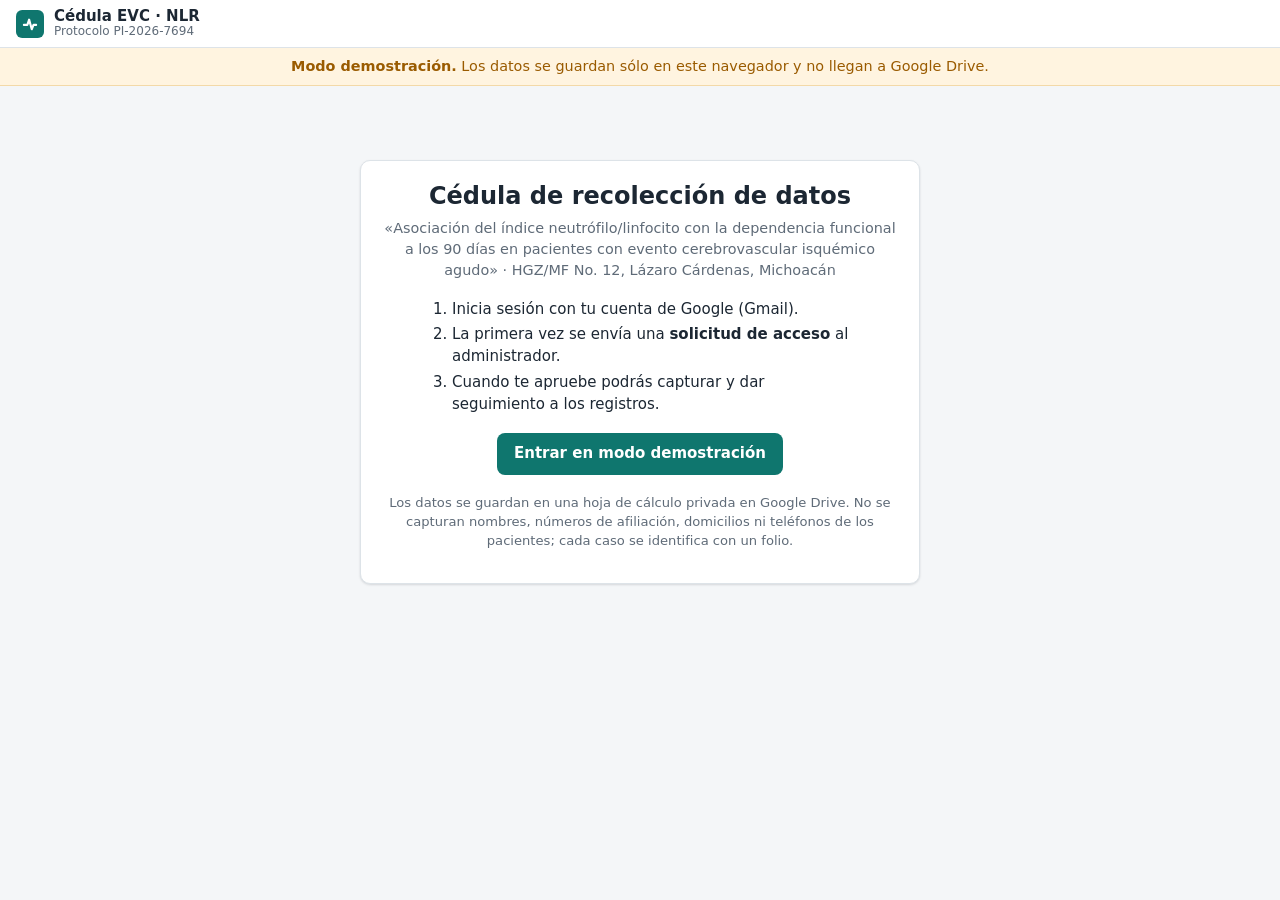
==== docs/index.html @ 50a3857d "Cédula electrónica de recolección de datos (Protocolo PI-2026-7694) - Formularios del Anexo 3 en Git" ====
<!doctype html>
<html lang="es">
<head>
  <meta charset="utf-8">
  <meta name="viewport" content="width=device-width, initial-scale=1">
  <meta name="robots" content="noindex, nofollow">
  <meta name="referrer" content="strict-origin-when-cross-origin">
  <title>Cédula EVC · NLR</title>
  <meta name="description" content="Cédula electrónica de recolección de datos del protocolo PI-2026-7694 (EVC isquémico agudo e índice neutrófilo/linfocito).">
  <link rel="icon" href="data:image/svg+xml,%3Csvg xmlns='http://www.w3.org/2000/svg' viewBox='0 0 32 32'%3E%3Crect width='32' height='32' rx='7' fill='%230f766e'/%3E%3Cpath d='M9 17h4l2-6 3 11 2-5h3' stroke='white' stroke-width='2.4' fill='none' stroke-linecap='round' stroke-linejoin='round'/%3E%3C/svg%3E">
  <link rel="stylesheet" href="css/estilos.css">
  <script src="https://accounts.google.com/gsi/client" async defer></script>
</head>
<body>
  <header class="barra">
    <a class="marca" href="#/registros" aria-label="Inicio">
      <span class="logo" aria-hidden="true">
        <svg viewBox="0 0 32 32" width="28" height="28"><rect width="32" height="32" rx="7" fill="currentColor"/><path d="M9 17h4l2-6 3 11 2-5h3" stroke="#fff" stroke-width="2.4" fill="none" stroke-linecap="round" stroke-linejoin="round"/></svg>
      </span>
      <span class="marca-texto"><b>Cédula EVC · NLR</b><small>Protocolo PI-2026-7694</small></span>
    </a>
    <nav id="nav" class="nav" hidden>
      <a href="#/registros" data-vista="registros">Registros</a>
      <a href="#/nuevo" data-vista="nuevo">Nuevo</a>
      <a href="#/usuarios" data-vista="usuarios" class="solo-admin" hidden>Usuarios <span id="contador-pendientes" class="contador" hidden></span></a>
      <a href="#/exportar" data-vista="exportar" class="solo-admin" hidden>Exportar</a>
      <a href="#/ayuda" data-vista="ayuda">Ayuda</a>
    </nav>
    <div id="usuario" class="usuario" hidden>
      <span id="usuario-nombre" class="usuario-nombre"></span>
      <button id="btn-salir" class="boton secundario chico" type="button">Salir</button>
    </div>
  </header>

  <div id="banner-demo" class="banner-demo" hidden>
    <b>Modo demostración.</b> Los datos se guardan sólo en este navegador y no llegan a Google Drive.
  </div>

  <main id="app">
    <!-- ===================== Inicio de sesión ===================== -->
    <section id="vista-login" class="vista" hidden>
      <div class="tarjeta login">
        <h1>Cédula de recolección de datos</h1>
        <p class="titulo-protocolo" id="titulo-protocolo"></p>
        <ol class="pasos-login">
          <li>Inicia sesión con tu cuenta de Google (Gmail).</li>
          <li>La primera vez se envía una <b>solicitud de acceso</b> al administrador.</li>
          <li>Cuando te apruebe podrás capturar y dar seguimiento a los registros.</li>
        </ol>
        <div id="boton-google" class="boton-google"></div>
        <button id="btn-demo" class="boton primario" type="button" hidden>Entrar en modo demostración</button>
        <p class="nota">Los datos se guardan en una hoja de cálculo privada en Google Drive. No se capturan nombres,
          números de afiliación, domicilios ni teléfonos de los pacientes; cada caso se identifica con un folio.</p>
      </div>
    </section>

    <!-- ===================== Pendiente de aprobación ===================== -->
    <section id="vista-pendiente" class="vista" hidden>
      <div class="tarjeta login">
        <h1 id="pendiente-titulo">Solicitud enviada</h1>
        <p id="pendiente-texto"></p>
        <div class="acciones-centro">
          <button id="btn-comprobar" class="boton primario" type="button">Volver a comprobar</button>
          <button id="btn-salir-2" class="boton secundario" type="button">Salir</button>
        </div>
      </div>
    </section>

    <!-- ===================== Lista de registros ===================== -->
    <section id="vista-registros" class="vista" hidden>
      <div class="cabecera-vista">
        <h2>Registros</h2>
        <a class="boton primario" href="#/nuevo">+ Nuevo registro</a>
      </div>
      <div id="resumen-registros" class="tarjetas-resumen"></div>
      <div class="filtros">
        <input id="buscar" type="search" placeholder="Buscar folio (EVC-001)…" aria-label="Buscar folio">
        <select id="filtro-estado" aria-label="Filtrar por seguimiento">
          <option value="">Todos los estados</option>
          <option value="en_ventana">En ventana de 90 días (contactar)</option>
          <option value="programado">Seguimiento programado</option>
          <option value="vencido">Ventana vencida</option>
          <option value="completo">Seguimiento completo</option>
          <option value="sin_fecha">Falta fecha del evento</option>
          <option value="no_incluido">No incluidos</option>
          <option value="eliminado">Eliminados</option>
        </select>
      </div>
      <div class="tabla-contenedor">
        <table id="tabla-registros" class="tabla">
          <thead>
            <tr><th>Folio</th><th>Fase</th><th>Evento</th><th>Dictamen</th><th>NIHSS</th><th>NLR</th><th>mRS 90</th><th>Seguimiento</th><th>Avance</th><th>Modificado</th></tr>
          </thead>
          <tbody></tbody>
        </table>
      </div>
    </section>

    <!-- ===================== Formulario ===================== -->
    <section id="vista-formulario" class="vista" hidden>
      <div class="cabecera-form">
        <a href="#/registros" class="enlace-volver">← Registros</a>
        <h2 id="titulo-form">Registro</h2>
        <div class="avance-global"><div class="barra-avance"><span id="avance-global-barra"></span></div><span id="avance-global-texto"></span></div>
      </div>
      <nav id="indice-secciones" class="indice-secciones" aria-label="Secciones del formulario"></nav>
      <div id="aviso-borrador" class="aviso" hidden></div>
      <form id="formulario" novalidate autocomplete="off"></form>
      <div class="pie-guardar">
        <button id="btn-avisos" class="avisos-resumen" type="button" hidden></button>
        <span id="estado-guardado" class="estado-guardado"></span>
        <button id="btn-guardar" class="boton primario" type="button">Guardar registro</button>
      </div>
    </section>

    <!-- ===================== Usuarios (administrador) ===================== -->
    <section id="vista-usuarios" class="vista" hidden>
      <div class="cabecera-vista">
        <h2>Usuarios y solicitudes de acceso</h2>
      </div>
      <p class="texto-tenue">Aprueba sólo a las personas autorizadas por el protocolo. El rol <b>admin</b> permite aprobar usuarios y exportar la base.</p>
      <div class="tabla-contenedor">
        <table id="tabla-usuarios" class="tabla">
          <thead><tr><th>Cuenta</th><th>Estado</th><th>Rol</th><th>Solicitud</th><th>Último acceso</th><th>Acciones</th></tr></thead>
          <tbody></tbody>
        </table>
      </div>
    </section>

    <!-- ===================== Exportar (administrador) ===================== -->
    <section id="vista-exportar" class="vista" hidden>
      <div class="cabecera-vista"><h2>Exportar a SPSS</h2></div>
      <div id="resumen-exportar" class="tarjetas-resumen"></div>
      <div class="tarjeta">
        <ol class="pasos-exportar">
          <li><b>Descarga la base</b> (CSV con valores codificados, una fila por paciente).
            <div><button id="btn-csv" class="boton primario" type="button">Descargar base (.csv)</button></div></li>
          <li><b>Descarga la sintaxis</b> el mismo día (contiene el nombre del CSV, las etiquetas de variables y de valores y el nivel de medición).
            <div><button id="btn-sps" class="boton primario" type="button">Descargar sintaxis SPSS (.sps)</button></div></li>
          <li>Guarda ambos archivos en una carpeta, por ejemplo <code>C:\SPSS\Protocolo_EVC</code>.</li>
          <li>En <b>SPSS 27</b>: Archivo → Abrir → Sintaxis… → elige el .sps, escribe la ruta de tu carpeta en la línea <code>CD</code> y usa Ejecutar → Todo.
            Se crea <code>base_evc.sav</code> listo para el análisis.</li>
        </ol>
        <p id="enlace-hoja" class="texto-tenue"></p>
      </div>
    </section>

    <!-- ===================== Ayuda ===================== -->
    <section id="vista-ayuda" class="vista" hidden>
      <div class="cabecera-vista"><h2>Ayuda</h2></div>
      <div class="tarjeta prosa">
        <h3>Flujo de trabajo</h3>
        <ol>
          <li><b>Nuevo registro:</b> el folio se propone automáticamente (EVC-001, EVC-002…). Verifica los criterios de selección: el dictamen se calcula solo.</li>
          <li>Captura las secciones II a VI desde el expediente clínico electrónico. El NLR, su categoría, la categoría NIHSS, el tiempo síntomas-puerta y la ventana de seguimiento se calculan automáticamente.</li>
          <li>Puedes <b>guardar con datos incompletos</b> y volver después. La lista de registros indica cuándo abre la ventana de 90 ± 14 días de cada paciente.</li>
          <li><b>Seguimiento a 90 días:</b> abre el registro, captura la fuente de información, la mRS (usa el asistente de entrevista telefónica del Anexo 6 si aplica) y la mortalidad.</li>
        </ol>
        <h3>Confidencialidad</h3>
        <p>No escribas nombre, NSS, domicilio ni teléfono en ningún campo (tampoco en observaciones). La lista que relaciona cada folio con el expediente
          debe resguardarse fuera de esta aplicación, en un archivo protegido con contraseña, con acceso sólo para el investigador principal y el asesor.</p>
        <h3>Escala de Rankin modificada (Anexo 4)</h3>
        <div id="tabla-mrs"></div>
        <h3>Diccionario de variables</h3>
        <p class="texto-tenue">Nombre de la variable en la hoja de datos y en SPSS, etiqueta y codificación.</p>
        <div class="tabla-contenedor"><table id="tabla-diccionario" class="tabla compacta"></table></div>
      </div>
    </section>
  </main>

  <div id="modal" class="modal-fondo" hidden></div>
  <div id="cargando" class="cargando-global" hidden><div class="giro"></div><span id="cargando-texto">Cargando…</span></div>
  <div id="toast" class="toast" role="status" aria-live="polite" hidden></div>

  <script src="js/config.js"></script>
  <script src="js/esquema.js"></script>
  <script src="js/spss.js"></script>
  <script src="js/app.js"></script>
</body>
</html>
---- docs/css/estilos.css ----
/* Cédula EVC · NLR — estilos */
:root {
  --primario: #0f766e;
  --primario-oscuro: #0b5a54;
  --primario-claro: #e3f4f1;
  --fondo: #f4f6f8;
  --superficie: #ffffff;
  --borde: #dde3e8;
  --texto: #1c2733;
  --tenue: #5f6b78;
  --error: #b42318;
  --error-claro: #fdecea;
  --aviso: #9a5b00;
  --aviso-claro: #fff4e0;
  --ok: #157f3b;
  --ok-claro: #e6f6ec;
  --info: #1d5fbf;
  --info-claro: #e8f0fd;
  --radio: 10px;
  --sombra: 0 1px 2px rgba(16, 24, 40, .06), 0 1px 3px rgba(16, 24, 40, .08);
  color-scheme: light;
}

* { box-sizing: border-box; }
html { -webkit-text-size-adjust: 100%; }
body {
  margin: 0;
  font-family: system-ui, -apple-system, "Segoe UI", Roboto, "Helvetica Neue", Arial, sans-serif;
  font-size: 15px;
  line-height: 1.45;
  color: var(--texto);
  background: var(--fondo);
}
h1, h2, h3, h4 { line-height: 1.25; margin: 0 0 .5em; }
h1 { font-size: 1.5rem; }
h2 { font-size: 1.3rem; }
h3 { font-size: 1.05rem; margin-top: 1.4em; }
a { color: var(--primario); }
code { background: #eef1f4; padding: 1px 5px; border-radius: 4px; font-size: .9em; }
[hidden] { display: none !important; }

/* ---------- Barra superior ---------- */
.barra {
  position: sticky; top: 0; z-index: 20;
  display: flex; align-items: center; gap: 16px; flex-wrap: wrap;
  padding: 8px 16px;
  background: var(--superficie);
  border-bottom: 1px solid var(--borde);
}
.marca { display: flex; align-items: center; gap: 10px; text-decoration: none; color: var(--texto); }
.logo { color: var(--primario); display: flex; }
.marca-texto { display: flex; flex-direction: column; line-height: 1.15; }
.marca-texto small { color: var(--tenue); font-size: .75rem; }
.nav { display: flex; gap: 4px; flex-wrap: wrap; flex: 1; }
.nav a {
  padding: 7px 12px; border-radius: 8px; text-decoration: none; color: var(--tenue); font-weight: 500; white-space: nowrap;
}
.nav a:hover { background: var(--fondo); color: var(--texto); }
.nav a.activo { background: var(--primario-claro); color: var(--primario-oscuro); }
.contador {
  display: inline-block; min-width: 20px; padding: 0 6px; margin-left: 4px;
  border-radius: 10px; background: var(--error); color: #fff; font-size: .75rem; text-align: center;
}
.usuario { display: flex; align-items: center; gap: 10px; margin-left: auto; }
.usuario-nombre { color: var(--tenue); font-size: .85rem; max-width: 220px; overflow: hidden; text-overflow: ellipsis; white-space: nowrap; }

.banner-demo {
  padding: 8px 16px; background: var(--aviso-claro); color: var(--aviso);
  border-bottom: 1px solid #f3d9a8; font-size: .9rem; text-align: center;
}

main { max-width: 1180px; margin: 0 auto; padding: 20px 16px 120px; }

/* ---------- Tarjetas y botones ---------- */
.tarjeta {
  background: var(--superficie); border: 1px solid var(--borde); border-radius: var(--radio);
  padding: 20px; box-shadow: var(--sombra);
}
.tarjeta.login { max-width: 560px; margin: 6vh auto 0; text-align: center; }
.tarjeta.login h1 { margin-bottom: .3em; }
.titulo-protocolo { color: var(--tenue); font-size: .9rem; margin-top: 0; }
.pasos-login { text-align: left; margin: 18px auto; max-width: 420px; padding-left: 22px; }
.pasos-login li { margin: 4px 0; }
.boton-google { display: flex; justify-content: center; min-height: 44px; margin: 16px 0; }
.nota { color: var(--tenue); font-size: .82rem; margin-top: 18px; }
.acciones-centro { display: flex; gap: 10px; justify-content: center; flex-wrap: wrap; margin-top: 16px; }

.boton {
  display: inline-flex; align-items: center; justify-content: center; gap: 6px;
  padding: 9px 16px; border-radius: 8px; border: 1px solid transparent;
  font: inherit; font-weight: 600; cursor: pointer; text-decoration: none; white-space: nowrap;
}
.boton:disabled { opacity: .55; cursor: not-allowed; }
.boton.primario { background: var(--primario); color: #fff; }
.boton.primario:hover:not(:disabled) { background: var(--primario-oscuro); }
.boton.secundario { background: var(--superficie); color: var(--texto); border-color: var(--borde); }
.boton.secundario:hover:not(:disabled) { background: var(--fondo); }
.boton.peligro { background: var(--superficie); color: var(--error); border-color: #f0c4bf; }
.boton.chico { padding: 5px 10px; font-size: .85rem; }
.enlace { background: none; border: 0; padding: 0; color: var(--primario); font: inherit; font-size: .88rem; cursor: pointer; text-decoration: underline; }

.cabecera-vista { display: flex; align-items: center; justify-content: space-between; gap: 12px; flex-wrap: wrap; margin-bottom: 14px; }
.cabecera-vista h2 { margin: 0; }
.texto-tenue { color: var(--tenue); }

/* ---------- Resumen ---------- */
.tarjetas-resumen { display: grid; grid-template-columns: repeat(auto-fill, minmax(150px, 1fr)); gap: 10px; margin-bottom: 14px; }
.dato {
  background: var(--superficie); border: 1px solid var(--borde); border-radius: var(--radio); padding: 12px 14px;
}
.dato b { display: block; font-size: 1.45rem; line-height: 1.1; }
.dato span { color: var(--tenue); font-size: .8rem; }
.dato.destacado { border-color: #a9d8cf; background: var(--primario-claro); }
.dato.alerta { border-color: #f3d9a8; background: var(--aviso-claro); }

.filtros { display: flex; gap: 10px; flex-wrap: wrap; margin-bottom: 10px; }
.filtros input, .filtros select { flex: 1 1 220px; }

input[type=text], input[type=search], input[type=number], input[type=date], input[type=time], select, textarea {
  width: 100%; padding: 8px 10px; border: 1px solid #c9d2da; border-radius: 8px;
  font: inherit; color: var(--texto); background: #fff;
}
input:focus, select:focus, textarea:focus { outline: 2px solid #8fd3c7; outline-offset: 0; border-color: var(--primario); }
input[readonly] { background: #f1f4f6; color: var(--tenue); }
textarea { resize: vertical; }

/* ---------- Tablas ---------- */
.tabla-contenedor { overflow-x: auto; background: var(--superficie); border: 1px solid var(--borde); border-radius: var(--radio); }
.tabla { width: 100%; border-collapse: collapse; font-size: .9rem; }
.tabla th, .tabla td { padding: 9px 12px; text-align: left; border-bottom: 1px solid #edf0f3; white-space: nowrap; vertical-align: middle; }
.tabla th { background: #f8fafb; font-weight: 600; color: var(--tenue); font-size: .8rem; text-transform: uppercase; letter-spacing: .02em; }
.tabla tbody tr:last-child td { border-bottom: 0; }
.tabla tbody tr.clic { cursor: pointer; }
.tabla tbody tr.clic:hover { background: #f6fbfa; }
.tabla .vacio, .tabla .cargando { text-align: center; color: var(--tenue); padding: 26px; white-space: normal; }
.tabla.compacta td, .tabla.compacta th { padding: 6px 10px; white-space: normal; vertical-align: top; }
.tabla.compacta td:first-child { font-family: ui-monospace, Consolas, monospace; white-space: nowrap; }
.mini-barra { width: 70px; height: 6px; background: #e6eaee; border-radius: 3px; display: inline-block; vertical-align: middle; margin-right: 6px; overflow: hidden; }
.mini-barra span { display: block; height: 100%; background: var(--primario); }

.insignia {
  display: inline-block; padding: 2px 8px; border-radius: 999px; font-size: .75rem; font-weight: 600;
  background: #eef1f4; color: var(--tenue); vertical-align: middle;
}
.insignia.ok { background: var(--ok-claro); color: var(--ok); }
.insignia.aviso { background: var(--aviso-claro); color: var(--aviso); }
.insignia.error { background: var(--error-claro); color: var(--error); }
.insignia.info { background: var(--info-claro); color: var(--info); }
.insignia.primario { background: var(--primario-claro); color: var(--primario-oscuro); }

/* ---------- Formulario ---------- */
.cabecera-form { display: flex; align-items: center; gap: 14px; flex-wrap: wrap; margin-bottom: 10px; }
.cabecera-form h2 { margin: 0; flex: 1; }
.enlace-volver { text-decoration: none; font-weight: 600; }
.avance-global { display: flex; align-items: center; gap: 8px; color: var(--tenue); font-size: .85rem; }
.barra-avance { width: 140px; height: 8px; background: #e2e7eb; border-radius: 4px; overflow: hidden; }
.barra-avance span { display: block; height: 100%; width: 0; background: var(--primario); transition: width .2s; }

.indice-secciones {
  position: sticky; top: 57px; z-index: 10;
  display: flex; gap: 6px; overflow-x: auto; padding: 8px 0; margin-bottom: 8px;
  background: var(--fondo); scrollbar-width: none;
}
.indice-secciones::-webkit-scrollbar { display: none; }
.indice-secciones a {
  flex: none; padding: 5px 10px; border-radius: 999px; border: 1px solid var(--borde); background: var(--superficie);
  font-size: .8rem; text-decoration: none; color: var(--texto);
}
.indice-secciones a.completa { border-color: #9fd5c8; background: var(--primario-claro); }

.seccion {
  background: var(--superficie); border: 1px solid var(--borde); border-radius: var(--radio);
  margin-bottom: 14px; box-shadow: var(--sombra); scroll-margin-top: 110px;
}
.seccion > summary {
  display: flex; align-items: center; justify-content: space-between; gap: 10px;
  padding: 14px 18px; cursor: pointer; list-style: none; font-weight: 700;
}
.seccion > summary::-webkit-details-marker { display: none; }
.seccion > summary::after { content: '▾'; color: var(--tenue); margin-left: 6px; }
.seccion:not([open]) > summary::after { content: '▸'; }
.seccion > summary .titulo-sec { flex: 1; }
.campos {
  display: grid; grid-template-columns: repeat(auto-fill, minmax(250px, 1fr)); gap: 16px 22px;
  padding: 4px 18px 20px; border-top: 1px solid #edf0f3;
}
.grupo { grid-column: 1 / -1; margin: 12px 0 -4px; font-size: .85rem; text-transform: uppercase; letter-spacing: .03em; color: var(--primario-oscuro); }
.campo { display: flex; flex-direction: column; gap: 5px; min-width: 0; scroll-margin-top: 120px; }
.campo.fila { grid-column: 1 / -1; }
.etiqueta { font-weight: 600; font-size: .92rem; }
.etiqueta .insignia { margin-left: 4px; font-weight: 600; }
.ayuda { margin: 0; color: var(--tenue); font-size: .8rem; }
.msj-error { margin: 0; color: var(--error); font-size: .82rem; font-weight: 500; }
.campo.con-error input, .campo.con-error select, .campo.con-error textarea { border-color: var(--error); background: #fffafa; }
.campo.con-error .opciones { outline: 1px solid var(--error); outline-offset: 3px; border-radius: 6px; }
.campo.con-aviso .etiqueta::after { content: ' ⚠'; color: var(--aviso); }

.con-unidad { display: flex; align-items: center; gap: 8px; }
.con-unidad input { flex: 1; min-width: 0; }
.unidad { color: var(--tenue); font-size: .85rem; white-space: nowrap; }

.opciones { display: flex; flex-wrap: wrap; gap: 6px; }
.campo.fila .opciones.vertical { flex-direction: column; }
.opcion { position: relative; display: inline-flex; cursor: pointer; }
.opcion input { position: absolute; opacity: 0; pointer-events: none; }
.opcion span {
  display: inline-flex; align-items: baseline; gap: 6px;
  padding: 6px 12px; border: 1px solid #c9d2da; border-radius: 8px; background: #fff; font-size: .9rem;
  transition: background .1s, border-color .1s;
}
.opcion span b { font-family: ui-monospace, Consolas, monospace; color: var(--tenue); font-weight: 600; }
.opcion:hover span { border-color: var(--primario); }
.opcion input:checked + span { background: var(--primario); border-color: var(--primario); color: #fff; }
.opcion input:checked + span b { color: #d4f1eb; }
.opcion input:focus-visible + span { outline: 2px solid #8fd3c7; outline-offset: 1px; }

.valor-calculado {
  display: block; padding: 8px 10px; border-radius: 8px; background: #f1f6f5; border: 1px dashed #b8d9d2;
  font-weight: 600; min-height: 38px;
}
.valor-calculado.vacio { color: var(--tenue); font-weight: 400; }
.valor-calculado.alto { background: var(--aviso-claro); border-color: #f0cf95; color: var(--aviso); }

.aviso {
  display: flex; align-items: center; gap: 12px; flex-wrap: wrap;
  padding: 10px 14px; margin-bottom: 12px; border-radius: var(--radio);
  background: var(--info-claro); color: #173f78; border: 1px solid #c4d7f5;
}

.pie-guardar {
  position: fixed; left: 0; right: 0; bottom: 0; z-index: 15;
  display: flex; align-items: center; justify-content: flex-end; gap: 12px; flex-wrap: wrap;
  padding: 10px 16px; background: rgba(255, 255, 255, .97); border-top: 1px solid var(--borde);
  box-shadow: 0 -2px 8px rgba(16, 24, 40, .06);
}
.estado-guardado { color: var(--tenue); font-size: .85rem; }
.avisos-resumen {
  margin-right: auto; background: var(--aviso-claro); color: var(--aviso); border: 1px solid #f3d9a8;
  border-radius: 8px; padding: 6px 12px; font: inherit; font-size: .85rem; font-weight: 600; cursor: pointer;
}
.avisos-resumen.errores { background: var(--error-claro); color: var(--error); border-color: #f0c4bf; }

/* ---------- Modal ---------- */
.modal-fondo {
  position: fixed; inset: 0; z-index: 50; background: rgba(16, 24, 40, .45);
  display: flex; align-items: flex-start; justify-content: center; padding: 5vh 16px; overflow-y: auto;
}
.modal {
  width: 100%; max-width: 640px; background: var(--superficie); border-radius: 12px;
  box-shadow: 0 20px 40px rgba(16, 24, 40, .25);
}
.modal h3 { margin: 0; padding: 16px 20px; border-bottom: 1px solid var(--borde); }
.modal-cuerpo { padding: 16px 20px; }
.modal-pie { display: flex; justify-content: flex-end; gap: 10px; padding: 12px 20px; border-top: 1px solid var(--borde); flex-wrap: wrap; }
.lista-nihss { display: grid; gap: 6px; }
.fila-nihss { display: grid; grid-template-columns: 1fr 90px; gap: 10px; align-items: center; font-size: .9rem; }
.total-asistente { font-size: 1.1rem; margin-top: 12px; }
.pregunta-mrs { font-size: 1.05rem; font-weight: 600; margin: 8px 0 14px; }
.lista-avisos { margin: 0; padding-left: 20px; }
.lista-avisos li { margin: 6px 0; }
.lista-avisos a { cursor: pointer; }

/* ---------- Carga y toast ---------- */
.cargando-global {
  position: fixed; inset: 0; z-index: 60; background: rgba(244, 246, 248, .75);
  display: flex; align-items: center; justify-content: center; gap: 12px; font-weight: 600; color: var(--tenue);
}
.giro { width: 26px; height: 26px; border-radius: 50%; border: 3px solid #cfe4e0; border-top-color: var(--primario); animation: giro .8s linear infinite; }
@keyframes giro { to { transform: rotate(360deg); } }
.toast {
  position: fixed; left: 50%; bottom: 76px; transform: translateX(-50%); z-index: 70;
  max-width: min(92vw, 560px); padding: 11px 18px; border-radius: 10px;
  background: #1c2733; color: #fff; box-shadow: 0 8px 24px rgba(0, 0, 0, .2); font-weight: 500;
}
.toast.ok { background: var(--ok); }
.toast.error { background: var(--error); }

.prosa { line-height: 1.6; }
.prosa h3:first-child { margin-top: 0; }
.pasos-exportar li { margin: 10px 0; }
.pasos-exportar li > div { margin-top: 6px; }

@media (max-width: 640px) {
  body { font-size: 14.5px; }
  .barra { gap: 8px; padding: 8px 12px; }
  .nav { order: 3; flex-basis: 100%; overflow-x: auto; flex-wrap: nowrap; }
  .usuario-nombre { display: none; }
  main { padding: 14px 12px 120px; }
  .campos { grid-template-columns: 1fr; padding: 4px 14px 18px; }
  .indice-secciones { top: 98px; }
  .seccion { scroll-margin-top: 150px; }
  .barra-avance { width: 90px; }
  .pie-guardar { justify-content: space-between; }
  .estado-guardado { display: none; }
}
@media print {
  .barra, .pie-guardar, .indice-secciones, .banner-demo { display: none !important; }
  .seccion { break-inside: avoid; box-shadow: none; }
}
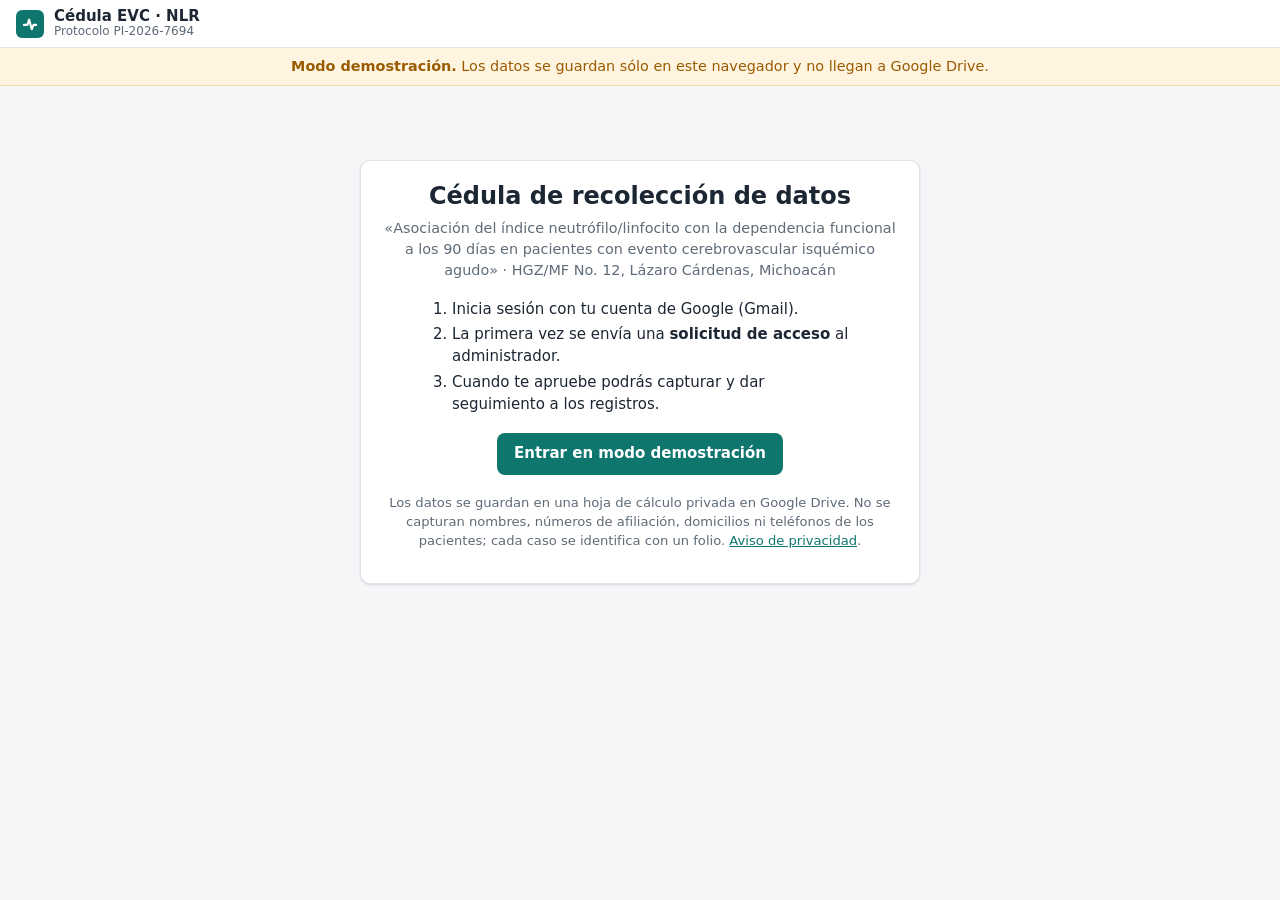
==== commit a93ad0c1: "Aviso de privacidad y URL de la API de Apps Script Co-Authored-By: Claude Opus 5.5 <noreply@anthropi" ====
--- a/docs/index.html
+++ b/docs/index.html
@@ -50,7 +50,8 @@
         <div id="boton-google" class="boton-google"></div>
         <button id="btn-demo" class="boton primario" type="button" hidden>Entrar en modo demostración</button>
         <p class="nota">Los datos se guardan en una hoja de cálculo privada en Google Drive. No se capturan nombres,
-          números de afiliación, domicilios ni teléfonos de los pacientes; cada caso se identifica con un folio.</p>
+          números de afiliación, domicilios ni teléfonos de los pacientes; cada caso se identifica con un folio.
+          <a href="privacidad.html">Aviso de privacidad</a>.</p>
       </div>
     </section>
 
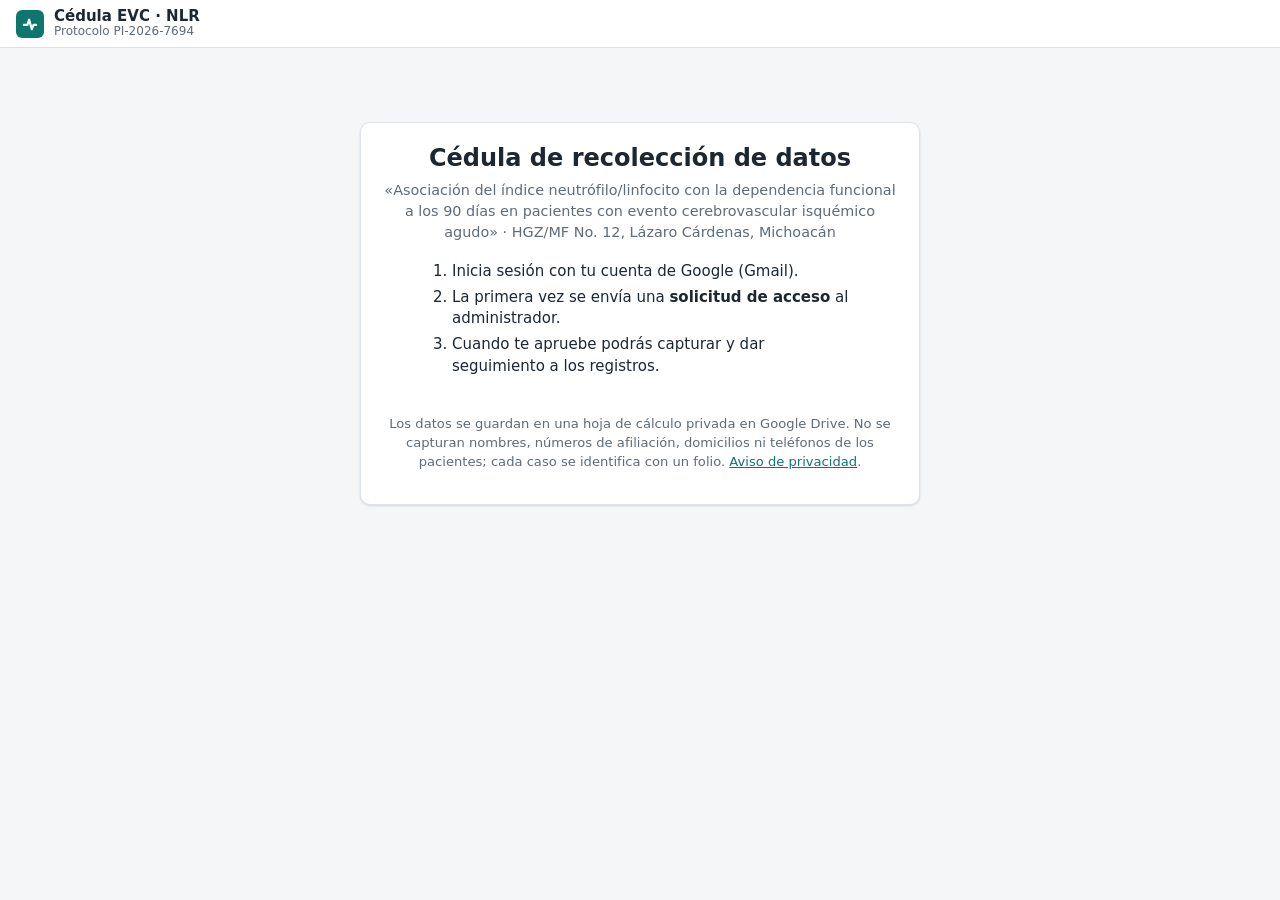
==== commit 0d932548: "Acceso desde celular: salida del modo demo, aviso de navegadores integrados, íconos y control de cac" ====
--- a/docs/index.html
+++ b/docs/index.html
@@ -8,7 +8,12 @@
   <title>Cédula EVC · NLR</title>
   <meta name="description" content="Cédula electrónica de recolección de datos del protocolo PI-2026-7694 (EVC isquémico agudo e índice neutrófilo/linfocito).">
   <link rel="icon" href="data:image/svg+xml,%3Csvg xmlns='http://www.w3.org/2000/svg' viewBox='0 0 32 32'%3E%3Crect width='32' height='32' rx='7' fill='%230f766e'/%3E%3Cpath d='M9 17h4l2-6 3 11 2-5h3' stroke='white' stroke-width='2.4' fill='none' stroke-linecap='round' stroke-linejoin='round'/%3E%3C/svg%3E">
-  <link rel="stylesheet" href="css/estilos.css">
+  <link rel="apple-touch-icon" href="icons/icono-180.png">
+  <link rel="manifest" href="manifest.webmanifest">
+  <meta name="theme-color" content="#0f766e">
+  <meta name="apple-mobile-web-app-title" content="Cédula EVC">
+  <!-- ?v=… obliga a celulares y computadoras a descargar la versión nueva tras cada publicación -->
+  <link rel="stylesheet" href="css/estilos.css?v=1.1.0">
   <script src="https://accounts.google.com/gsi/client" async defer></script>
 </head>
 <body>
@@ -34,6 +39,7 @@
 
   <div id="banner-demo" class="banner-demo" hidden>
     <b>Modo demostración.</b> Los datos se guardan sólo en este navegador y no llegan a Google Drive.
+    <a id="salir-demo" href="./" hidden>Salir e iniciar sesión con Google</a>
   </div>
 
   <main id="app">
@@ -47,8 +53,10 @@
           <li>La primera vez se envía una <b>solicitud de acceso</b> al administrador.</li>
           <li>Cuando te apruebe podrás capturar y dar seguimiento a los registros.</li>
         </ol>
+        <div id="aviso-navegador" class="aviso aviso-navegador" hidden></div>
         <div id="boton-google" class="boton-google"></div>
-        <button id="btn-demo" class="boton primario" type="button" hidden>Entrar en modo demostración</button>
+        <a id="enlace-real" class="boton primario" href="./" hidden>Iniciar sesión con Google</a>
+        <button id="btn-demo" class="boton secundario" type="button" hidden>Entrar en modo demostración</button>
         <p class="nota">Los datos se guardan en una hoja de cálculo privada en Google Drive. No se capturan nombres,
           números de afiliación, domicilios ni teléfonos de los pacientes; cada caso se identifica con un folio.
           <a href="privacidad.html">Aviso de privacidad</a>.</p>
@@ -157,6 +165,14 @@
           <li>Puedes <b>guardar con datos incompletos</b> y volver después. La lista de registros indica cuándo abre la ventana de 90 ± 14 días de cada paciente.</li>
           <li><b>Seguimiento a 90 días:</b> abre el registro, captura la fuente de información, la mRS (usa el asistente de entrevista telefónica del Anexo 6 si aplica) y la mortalidad.</li>
         </ol>
+        <h3>Usar en el celular (iPhone y Android)</h3>
+        <ol>
+          <li>Abre <b>https://davmz86.github.io/protocolo-ictus-inl/</b> en <b>Safari</b> (iPhone) o <b>Chrome</b> (Android).
+            Si llegó por WhatsApp, Facebook u otra app, usa «Abrir en el navegador»: dentro de esas apps Google puede bloquear el inicio de sesión.</li>
+          <li>Toca <b>Acceder con Google</b> y elige tu cuenta. Si no aparece la ventana de Google, permite las ventanas emergentes para este sitio.</li>
+          <li>Para tenerla como app: iPhone → botón <b>Compartir</b> → «Agregar a pantalla de inicio»; Android → menú <b>⋮</b> → «Agregar a la pantalla principal».</li>
+          <li>Si ves «Modo demostración», toca «Salir e iniciar sesión con Google» o abre la dirección sin <code>?demo</code> al final.</li>
+        </ol>
         <h3>Confidencialidad</h3>
         <p>No escribas nombre, NSS, domicilio ni teléfono en ningún campo (tampoco en observaciones). La lista que relaciona cada folio con el expediente
           debe resguardarse fuera de esta aplicación, en un archivo protegido con contraseña, con acceso sólo para el investigador principal y el asesor.</p>
@@ -173,9 +189,9 @@
   <div id="cargando" class="cargando-global" hidden><div class="giro"></div><span id="cargando-texto">Cargando…</span></div>
   <div id="toast" class="toast" role="status" aria-live="polite" hidden></div>
 
-  <script src="js/config.js"></script>
-  <script src="js/esquema.js"></script>
-  <script src="js/spss.js"></script>
-  <script src="js/app.js"></script>
+  <script src="js/config.js?v=1.1.0"></script>
+  <script src="js/esquema.js?v=1.1.0"></script>
+  <script src="js/spss.js?v=1.1.0"></script>
+  <script src="js/app.js?v=1.1.0"></script>
 </body>
 </html>
--- a/docs/css/estilos.css
+++ b/docs/css/estilos.css
@@ -82,6 +82,10 @@
 .pasos-login { text-align: left; margin: 18px auto; max-width: 420px; padding-left: 22px; }
 .pasos-login li { margin: 4px 0; }
 .boton-google { display: flex; justify-content: center; min-height: 44px; margin: 16px 0; }
+.boton-google:empty { min-height: 0; margin: 0; }
+.tarjeta.login .boton { margin: 6px 4px; }
+.aviso-navegador { text-align: left; margin: 14px 0 4px; font-size: .9rem; }
+.banner-demo a { margin-left: 8px; font-weight: 700; color: var(--primario-oscuro); }
 .nota { color: var(--tenue); font-size: .82rem; margin-top: 18px; }
 .acciones-centro { display: flex; gap: 10px; justify-content: center; flex-wrap: wrap; margin-top: 16px; }
 
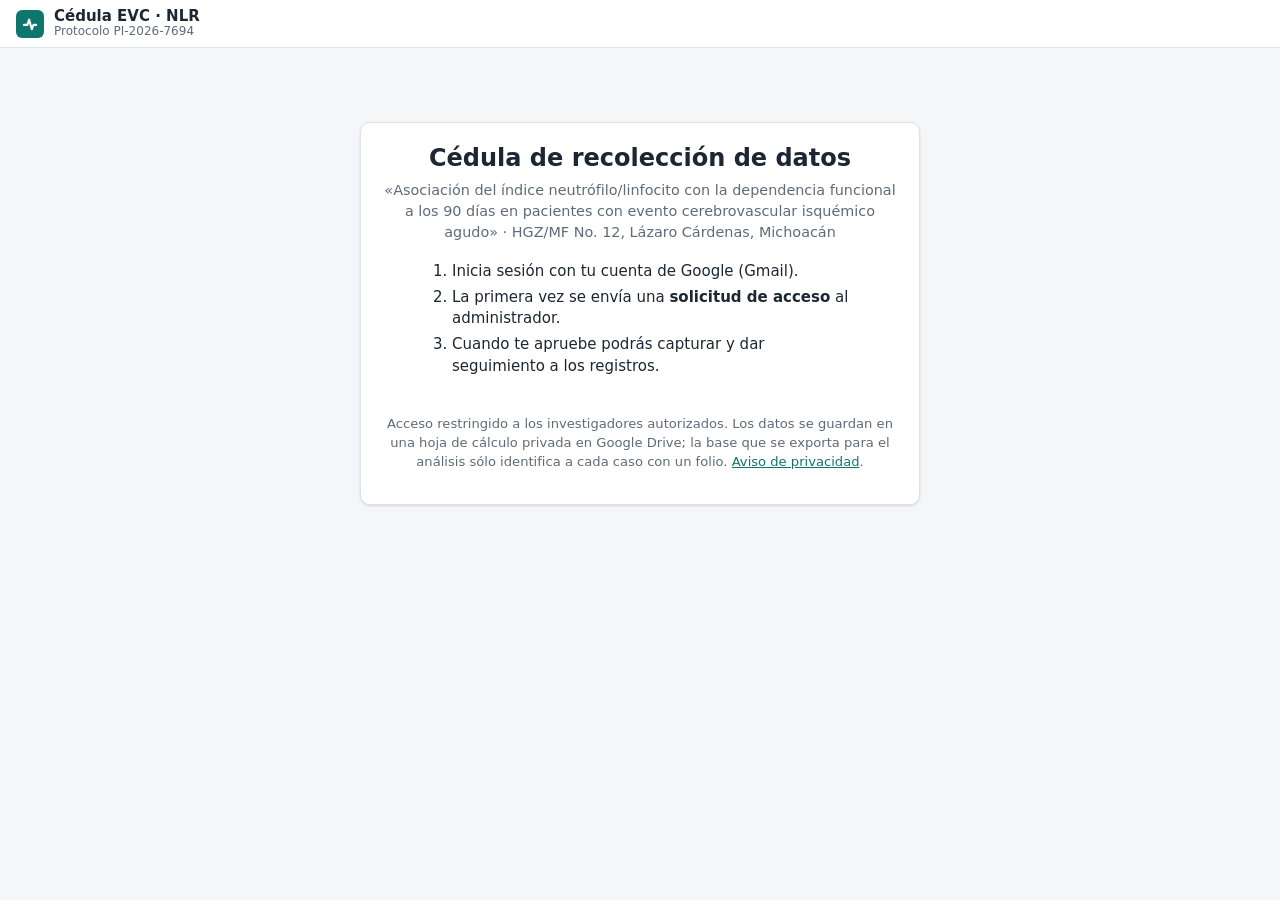
==== commit de237642: "Datos de localización confidenciales, adjuntos en Drive y eliminación de usuarios rechazados - Nombr" ====
--- a/docs/index.html
+++ b/docs/index.html
@@ -13,7 +13,7 @@
   <meta name="theme-color" content="#0f766e">
   <meta name="apple-mobile-web-app-title" content="Cédula EVC">
   <!-- ?v=… obliga a celulares y computadoras a descargar la versión nueva tras cada publicación -->
-  <link rel="stylesheet" href="css/estilos.css?v=1.1.0">
+  <link rel="stylesheet" href="css/estilos.css?v=1.2.0">
   <script src="https://accounts.google.com/gsi/client" async defer></script>
 </head>
 <body>
@@ -57,8 +57,8 @@
         <div id="boton-google" class="boton-google"></div>
         <a id="enlace-real" class="boton primario" href="./" hidden>Iniciar sesión con Google</a>
         <button id="btn-demo" class="boton secundario" type="button" hidden>Entrar en modo demostración</button>
-        <p class="nota">Los datos se guardan en una hoja de cálculo privada en Google Drive. No se capturan nombres,
-          números de afiliación, domicilios ni teléfonos de los pacientes; cada caso se identifica con un folio.
+        <p class="nota">Acceso restringido a los investigadores autorizados. Los datos se guardan en una hoja de cálculo privada en Google Drive;
+          la base que se exporta para el análisis sólo identifica a cada caso con un folio.
           <a href="privacidad.html">Aviso de privacidad</a>.</p>
       </div>
     </section>
@@ -115,6 +115,19 @@
       <nav id="indice-secciones" class="indice-secciones" aria-label="Secciones del formulario"></nav>
       <div id="aviso-borrador" class="aviso" hidden></div>
       <form id="formulario" novalidate autocomplete="off"></form>
+      <section id="seccion-archivos" class="seccion archivos" aria-labelledby="titulo-archivos">
+        <div class="archivos-cabecera">
+          <h3 id="titulo-archivos">Archivos adjuntos</h3>
+          <span class="texto-tenue">PDF, fotos y videos (hasta 250 MB c/u). Se guardan en la carpeta de este folio en Google Drive.</span>
+        </div>
+        <label id="btn-adjuntar" class="boton primario" hidden>📎 Adjuntar archivos
+          <input type="file" id="input-archivos" multiple accept="application/pdf,image/*,video/*" hidden>
+        </label>
+        <p id="archivos-aviso" class="texto-tenue"></p>
+        <ul id="lista-subidas" class="lista-archivos"></ul>
+        <ul id="lista-archivos" class="lista-archivos"></ul>
+        <a id="enlace-carpeta" class="enlace-carpeta" target="_blank" rel="noopener" hidden>Abrir la carpeta de este folio en Google Drive ↗</a>
+      </section>
       <div class="pie-guardar">
         <button id="btn-avisos" class="avisos-resumen" type="button" hidden></button>
         <span id="estado-guardado" class="estado-guardado"></span>
@@ -174,8 +187,10 @@
           <li>Si ves «Modo demostración», toca «Salir e iniciar sesión con Google» o abre la dirección sin <code>?demo</code> al final.</li>
         </ol>
         <h3>Confidencialidad</h3>
-        <p>No escribas nombre, NSS, domicilio ni teléfono en ningún campo (tampoco en observaciones). La lista que relaciona cada folio con el expediente
-          debe resguardarse fuera de esta aplicación, en un archivo protegido con contraseña, con acceso sólo para el investigador principal y el asesor.</p>
+        <p>El nombre, el NSS y el teléfono del paciente (marcados 🔒) sirven sólo para localizar el expediente y hacer el seguimiento.
+          Se guardan aparte, en la hoja «Identificacion», y <b>nunca</b> se incluyen en la exportación a SPSS ni en la lista de registros.
+          No los escribas en otros campos (por ejemplo, en observaciones). Los archivos adjuntos pueden contener datos personales:
+          súbelos sólo cuando sean necesarios para el protocolo.</p>
         <h3>Escala de Rankin modificada (Anexo 4)</h3>
         <div id="tabla-mrs"></div>
         <h3>Diccionario de variables</h3>
@@ -189,9 +204,9 @@
   <div id="cargando" class="cargando-global" hidden><div class="giro"></div><span id="cargando-texto">Cargando…</span></div>
   <div id="toast" class="toast" role="status" aria-live="polite" hidden></div>
 
-  <script src="js/config.js?v=1.1.0"></script>
-  <script src="js/esquema.js?v=1.1.0"></script>
-  <script src="js/spss.js?v=1.1.0"></script>
-  <script src="js/app.js?v=1.1.0"></script>
+  <script src="js/config.js?v=1.2.0"></script>
+  <script src="js/esquema.js?v=1.2.0"></script>
+  <script src="js/spss.js?v=1.2.0"></script>
+  <script src="js/app.js?v=1.2.0"></script>
 </body>
 </html>
--- a/docs/css/estilos.css
+++ b/docs/css/estilos.css
@@ -284,6 +284,30 @@
 .pasos-exportar li { margin: 10px 0; }
 .pasos-exportar li > div { margin-top: 6px; }
 
+/* Datos de localización (confidenciales) */
+.campo-confidencial input { background: #fffaf4; border-color: #e8c9a0; }
+.en-mayusculas input { text-transform: uppercase; }
+.insignia.confidencial { background: #fdecea; color: #8a1c12; }
+.enlaces-tel { display: flex; gap: 6px; flex-wrap: wrap; }
+.enlaces-tel:empty { display: none; }
+
+/* Archivos adjuntos */
+.seccion.archivos { padding: 16px 18px 18px; }
+.archivos-cabecera { display: flex; align-items: baseline; gap: 10px; flex-wrap: wrap; margin-bottom: 10px; }
+.archivos-cabecera h3 { margin: 0; font-size: 1rem; }
+.archivos-cabecera span { font-size: .82rem; }
+#btn-adjuntar { cursor: pointer; }
+.lista-archivos { list-style: none; margin: 8px 0 0; padding: 0; }
+.lista-archivos:empty { display: none; }
+.archivo { display: flex; align-items: center; gap: 10px; padding: 8px 0; border-top: 1px solid #edf0f3; }
+.icono-archivo { font-size: 1.4rem; flex: none; }
+.archivo-info { flex: 1; min-width: 0; display: flex; flex-direction: column; gap: 2px; }
+.archivo-info a, .archivo-info b { overflow: hidden; text-overflow: ellipsis; white-space: nowrap; }
+.archivo-info small { color: var(--tenue); }
+.archivo.con-error .estado-subida { color: var(--error); font-weight: 600; }
+.barra-avance.ancha { width: 100%; margin-top: 4px; }
+.enlace-carpeta { display: inline-block; margin-top: 10px; font-size: .88rem; }
+
 @media (max-width: 640px) {
   body { font-size: 14.5px; }
   .barra { gap: 8px; padding: 8px 12px; }
